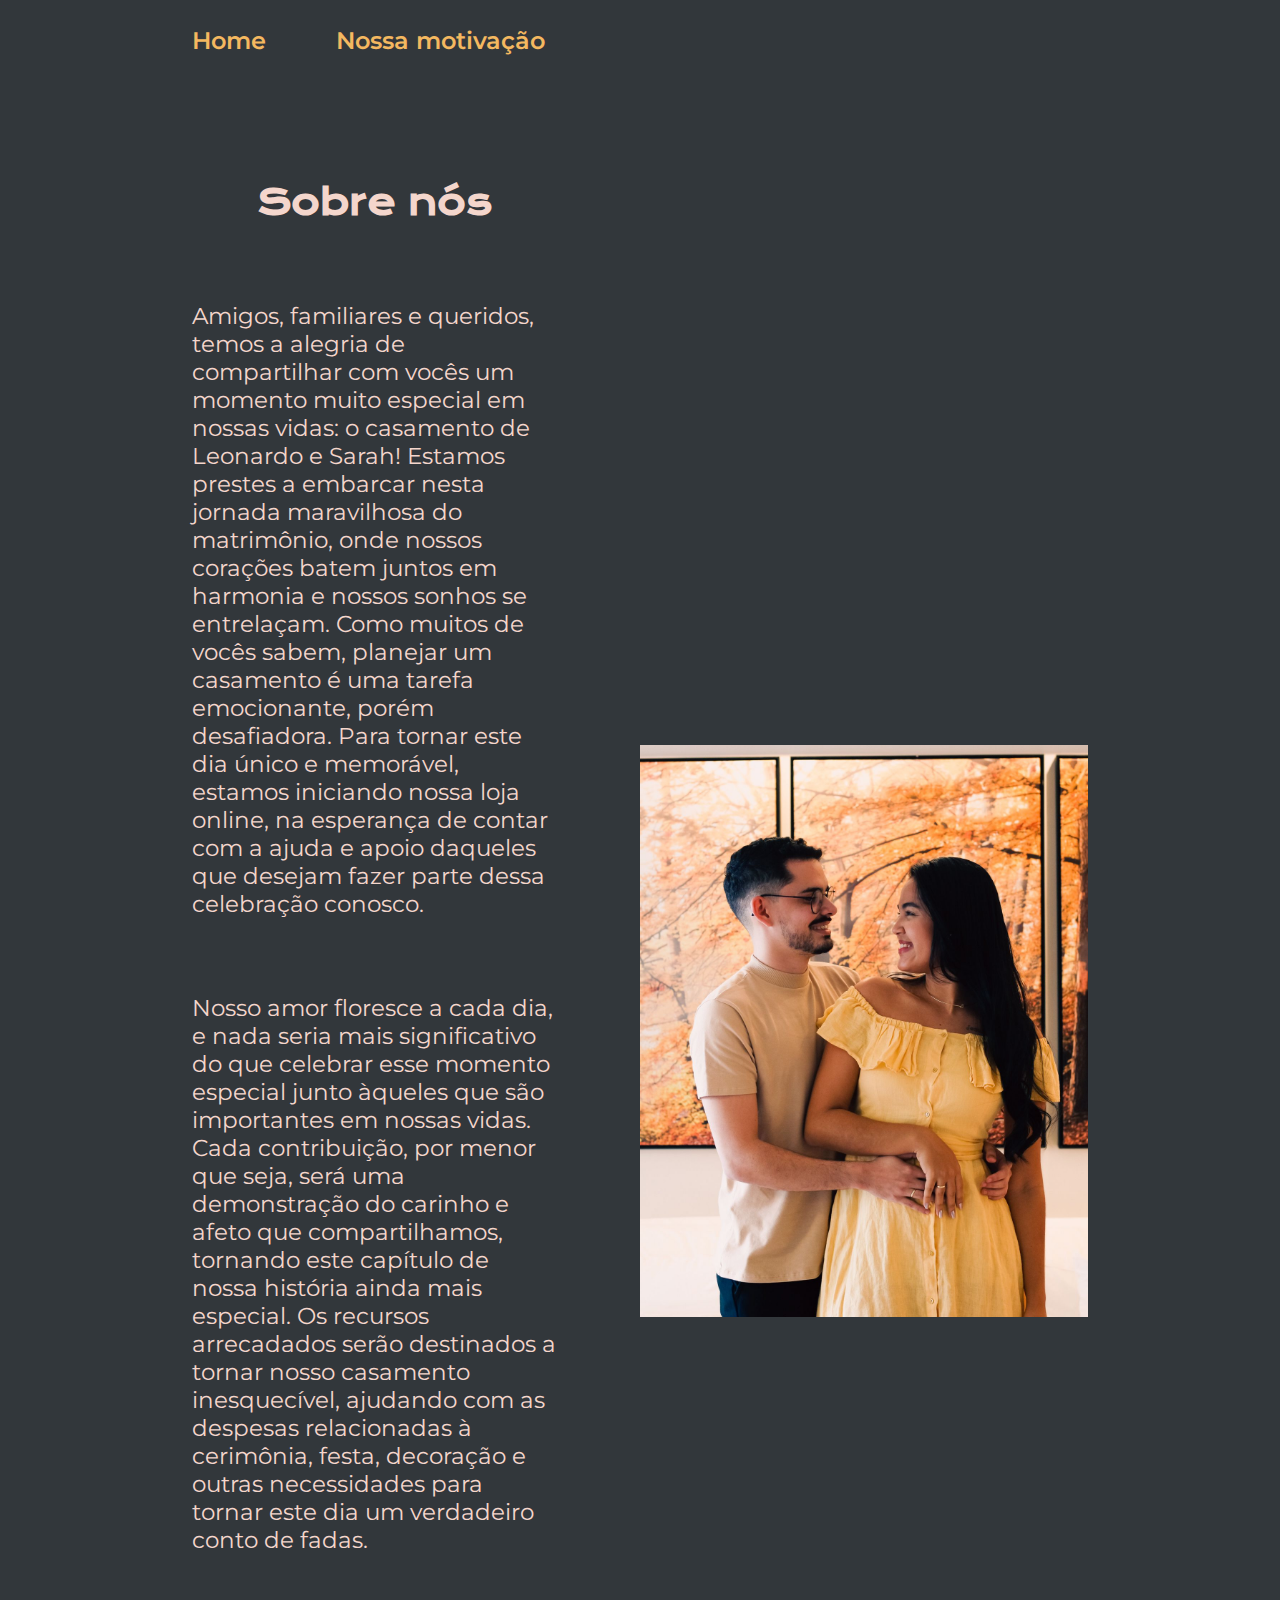
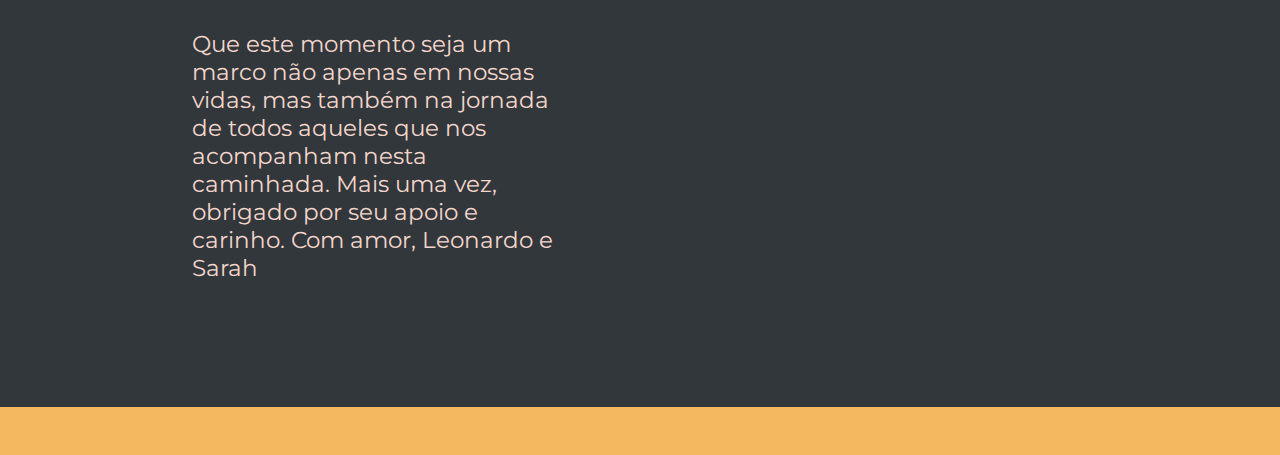
==== about.html @ 5afd8eec "Add files via upload" ====
<!DOCTYPE html>
<html lang="pt-br">
<head>
    <meta charset="UTF-8">
    <meta http-equiv="X-UA-Compatible" content="IE=edge">
    <meta name="viewport" content="width=device-width, initial-scale=1.0">
    <title>Sobre mim</title>
    <link rel="stylesheet" href="./styles/style.css">
</head>
<body>
    <header class="cabecalho">
        <nav class="cabecalho__menu" >
            <a class="cabecalho__menu__link" href="index.html">Home</a>
            <a class="cabecalho__menu__link" href="about.html">Nossa motivação</a>
        </nav>
    </header>
    <main class="apresentacao">
        <section class="apresentacao__conteudo">
            <h1 class="apresentacao__conteudo__titulo" >Sobre nós</h1>
            <p class="apresentacao__conteudo__texto">Amigos, familiares e queridos, temos a alegria de compartilhar com vocês um momento muito especial em nossas vidas: o casamento de Leonardo e Sarah! Estamos prestes a embarcar nesta jornada maravilhosa do matrimônio, onde nossos corações batem juntos em harmonia e nossos sonhos se entrelaçam.
                Como muitos de vocês sabem, planejar um casamento é uma tarefa emocionante, porém desafiadora. Para tornar este dia único e memorável, estamos iniciando nossa loja online, na esperança de contar com a ajuda e apoio daqueles que desejam fazer parte dessa celebração conosco.                
                </p>
                <p class="apresentacao__conteudo__texto">
                    Nosso amor floresce a cada dia, e nada seria mais significativo do que celebrar esse momento especial junto àqueles que são importantes em nossas vidas. Cada contribuição, por menor que seja, será uma demonstração do carinho e afeto que compartilhamos, tornando este capítulo de nossa história ainda mais especial.
                    Os recursos arrecadados serão destinados a tornar nosso casamento inesquecível, ajudando com as despesas relacionadas à cerimônia, festa, decoração e outras necessidades para tornar este dia um verdadeiro conto de fadas.
                </p>
                <p class="apresentacao__conteudo__texto">
                    Que este momento seja um marco não apenas em nossas vidas, mas também na jornada de todos aqueles que nos acompanham nesta caminhada. Mais uma vez, obrigado por seu apoio e carinho.
                    Com amor, Leonardo e Sarah
                </p>
        </section>
        <img class="apresentacao__imagem" src="./assets/NossaFoto.jpeg" alt="imagem de perfil">
    </main>
    <footer class="rodape">
        <p></p>
    </footer>
</body>
</html>
---- styles/style.css ----
@import url('https://fonts.googleapis.com/css2?family=Krona+One&display=swap');
@import url('https://fonts.googleapis.com/css2?family=Krona+One&family=Montserrat:wght@400;600&display=swap');


:root {
    --cor-primaria:#32373B;
    --cor-secundaria:#F4D6CC;
    --cor-terciaria:#F4B860;
    --cor-hover: #3A4E48;

    --font-primaria: 'Krona One', sans-serif;
    --font-secundaria: 'Montserrat', sans-serif;
}

body {
    /* height: 100vh; */
    box-sizing: border-box;
    background-color: var(--cor-primaria);
    color: var(--cor-secundaria);
    margin: 0;
    padding: 0;
}

strong {
    color: var(--cor-terciaria);
}

span{
    color: var(--cor-terciaria);
}

.apresentacao {
    padding: 8% 15%;
    display: flex;
    align-items: center;
    justify-content: space-between;
    gap: 82px;
}

.apresentacao__conteudo {
    width: 50%;
    display: flex;
    flex-direction: column;
    gap: 30px;
}

.apresentacao__conteudo__titulo {
    font-size: 2.1875rem;
    font-family: var(--font-primaria);
    display: flex;
    flex-direction: column;
    justify-content: space-between;
    align-items: center;
    
}

.apresentacao__conteudo__texto {
    font-size: 1.4375rem;
    font-family: var(--font-secundaria);
}

.apresentacao__links {
    display: flex;
    flex-direction: column;
    justify-content: space-between;
    align-items: center;
    gap: 32px;
}

.apresentacao__links__link {
    display: flex;
    justify-content: center;
    gap: 10px;
    border: 2px solid var(--cor-terciaria) ;
    width: 50%;
    text-align: center;
    border-radius: 8px;
    font-size: 1.75rem;
    font-weight: 600;
    padding: 21.5px 0;
    text-decoration: none;
    color: var(--cor-secundaria);
    font-family: var(--font-secundaria);
}

.apresentacao__links__link:hover {
    background-color: var(--cor-hover);
    padding: 3%;
}

.apresentacao__links__subtitulo {
    font-family: var(--font-primaria);
    font-weight: 400;
    font-size: 1.5rem;
}

.apresentacao__links__link__imagem {
    height: 32px;
    width: 32px;
}

.rodape {
    color: var(--cor-primaria);
    background-color: var(--cor-terciaria);
    display: flex;
    justify-content: center;
    font-family: var(--font-secundaria);
    font-size: 1.5rem;
    font-weight: 400;
}

.cabecalho {
    padding: 2% 0% 0% 15%;
}

.cabecalho__menu__link {
    font-family: var(--font-secundaria);
    font-weight: 600;
    font-size: 1.5rem;
    color: var(--cor-terciaria);
    text-decoration: none;
}

.cabecalho__menu {
    display: flex;
    gap: 70px;
}

.apresentacao__imagem {
   
    width: 50%;
}

@media (max-width: 1200px) {
    .cabecalho {
        padding: 10%;
    }

    .cabecalho__menu {
        justify-content: center;
    }

 .apresentacao {
    flex-direction: column-reverse;
    padding: 5%;
    gap: 45px;
 }

 .apresentacao__conteudo{
    width: auto;
 }

.rodape {
    font-size: 1.2rem;
}

.apresentacao__imagem {
   
    width: 50%;
}
}

@media (max-width: 700px) {
  
    .apresentacao__imagem {
   
        width: 300px;
    }

    .apresentacao__conteudo__titulo{
        font-size: 1.9rem;
    }
}
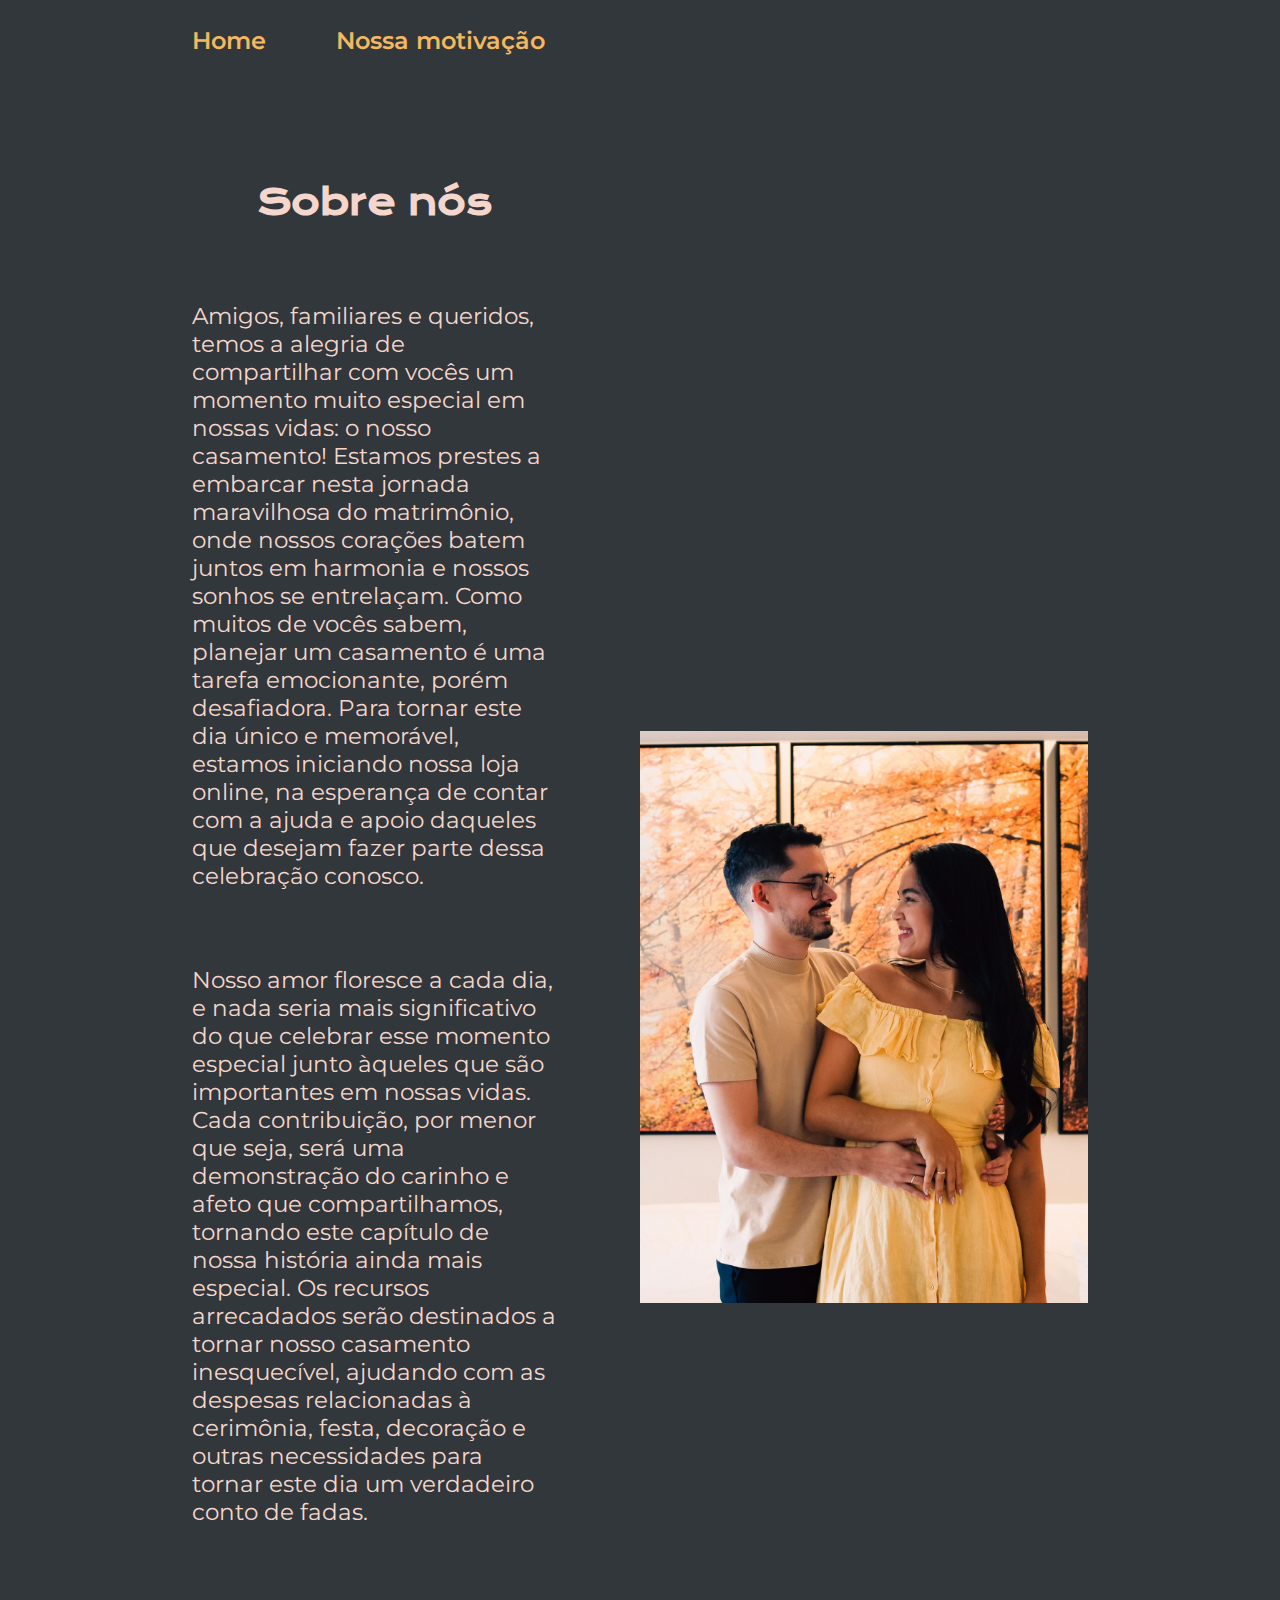
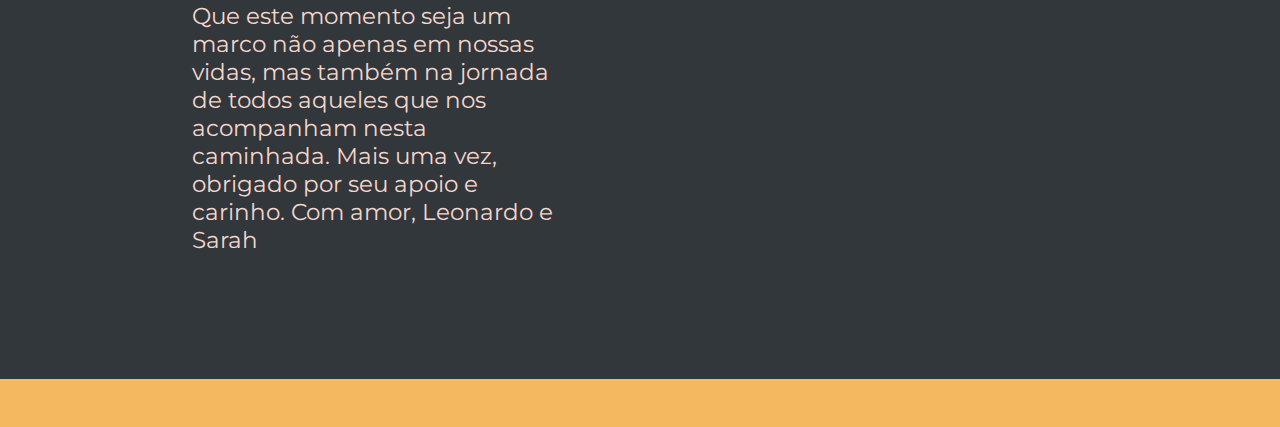
==== commit 0463e3d9: "Add files via upload" ====
--- a/about.html
+++ b/about.html
@@ -17,7 +17,7 @@
     <main class="apresentacao">
         <section class="apresentacao__conteudo">
             <h1 class="apresentacao__conteudo__titulo" >Sobre nós</h1>
-            <p class="apresentacao__conteudo__texto">Amigos, familiares e queridos, temos a alegria de compartilhar com vocês um momento muito especial em nossas vidas: o casamento de Leonardo e Sarah! Estamos prestes a embarcar nesta jornada maravilhosa do matrimônio, onde nossos corações batem juntos em harmonia e nossos sonhos se entrelaçam.
+            <p class="apresentacao__conteudo__texto">Amigos, familiares e queridos, temos a alegria de compartilhar com vocês um momento muito especial em nossas vidas: o nosso casamento! Estamos prestes a embarcar nesta jornada maravilhosa do matrimônio, onde nossos corações batem juntos em harmonia e nossos sonhos se entrelaçam.
                 Como muitos de vocês sabem, planejar um casamento é uma tarefa emocionante, porém desafiadora. Para tornar este dia único e memorável, estamos iniciando nossa loja online, na esperança de contar com a ajuda e apoio daqueles que desejam fazer parte dessa celebração conosco.                
                 </p>
                 <p class="apresentacao__conteudo__texto">
